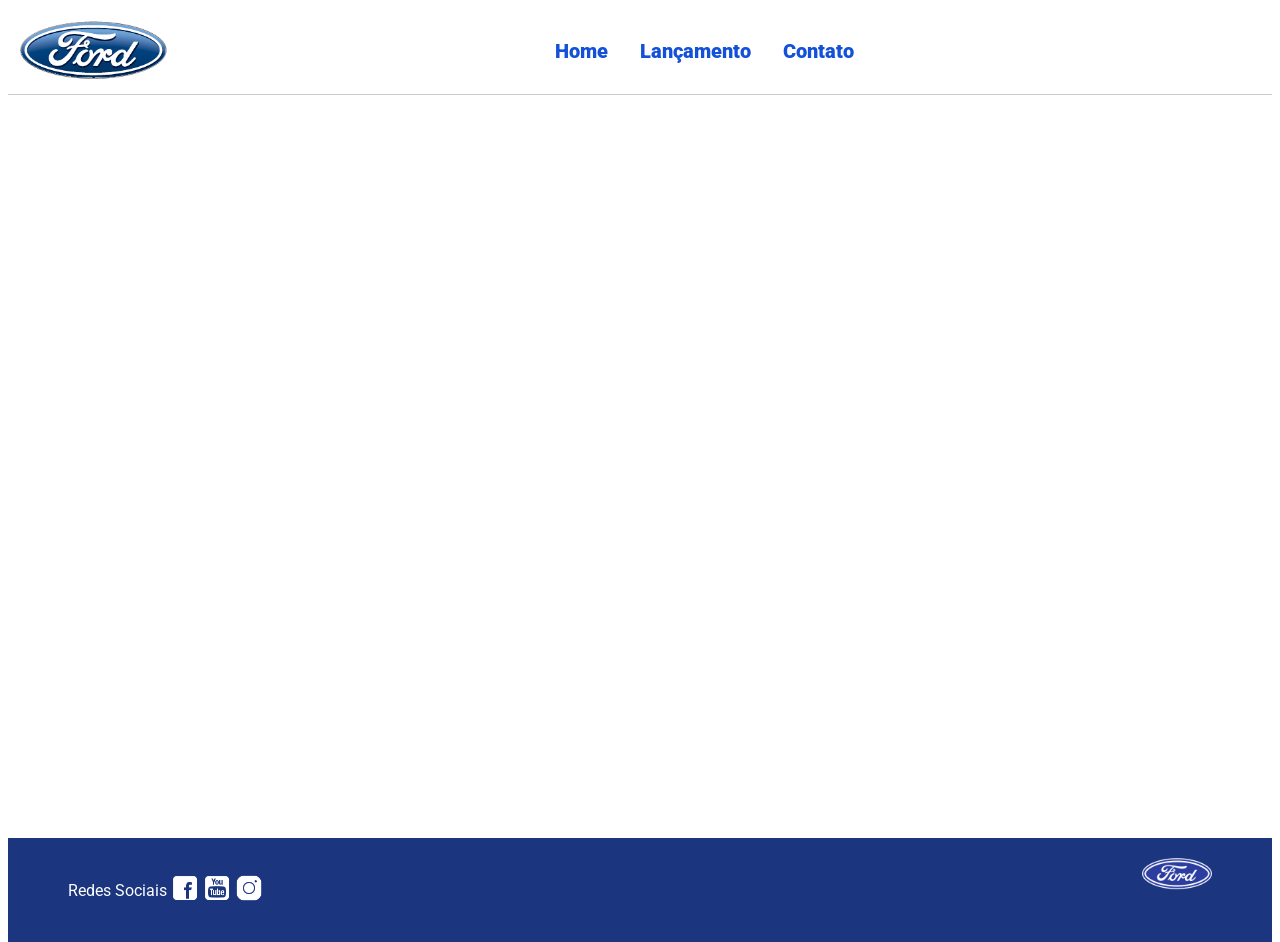
==== index.html @ 5d8d613a "Upload arquivos disponibilizados para realizar a atividade" ====
<!DOCTYPE html>
<html lang="pt-br">
<head>
    <meta charset="UTF-8">
    <meta http-equiv="X-UA-Compatible" content="IE=edge">
    <meta name="viewport" content="width=device-width, initial-scale=1.0">
    <title>Ford</title>    
    <link href="css/reset.css" rel="stylesheet">
    <link href="css/style.css" rel="stylesheet">
    <script src="js/carousel.js"></script>
</head>
<body>
    <header>       
        <div>
            <img src="img/logo-ford-256.png" width="150" class="logo" />
        </div>
        <nav>
            <ul>
                <li>
                    <a href="index.html">Home</a>
                </li>
                <li>
                    <a href="lancamento.html">Lançamento</a>
                </li>
                <li>
                    <a href="contato.html">Contato</a>
                </li>
            </ul>
        </nav>

    </header>
    <main>
        <div id="carousel">
        </div>
        <div id="carousel-title">
        </div>
        <script>
             //insert each image on carousel
            carouselArr.push(new Carousel("imagem_1.jpg","Esta é a nova Ranger Ford 2022. Verifique novidades.","lancamento.html"));
            carouselArr.push(new Carousel("imagem_2.jpg","Ford a nossa história","#"));
            carouselArr.push(new Carousel("imagem_3.jpg","Nova Ford Bronco Sport 2022","lancamento.html"));
            Carousel.Start(carouselArr);
        </script>
    </main>
    <footer>
        <nav id="social">
            <ul>
                <li><span class="redesociais">Redes Sociais</span></li>
                <li><a href="#" title="Facebook"><img src="img/facebook-50.png"></a></li>
                <li><a href="#" title="YouTube"><img src="img/youtube-squared-50.png"></a></li>
                <li><a href="#" title="Instagram"><img src="img/instagram-logo-50.png"></a></li>
            </ul>
        </nav>
        <div>
           <img src="img/ford-96.png" width="70"  />
        </div>
    </footer>    
</body>
</html>
---- css/style.css ----
@import url('https://fonts.googleapis.com/css2?family=Roboto:wght@300&display=swap');

body {
    background: #FFFFFF;
    height: 100%;
    font-family: 'Roboto', sans-serif;
}

html {
    height: 100%;
}

div#carousel {
    height: 46vh;
    width: 100%;
     max-height: 628px;
    -webkit-transition: all .3s ease-in-out;
    -moz-transition: all .3s ease-in-out;
    transition: all .3s ease-in-out;
}

div#carousel-title a {
    text-decoration: none;
}

div#carousel-title  {
    display: block;
    text-align: center;
    margin-top: 10px;
    margin-bottom: 10px;
    font-weight: bold;
}

header ul {
    text-align: center;
    margin-left: auto;
    margin-right: auto;
    display: block;
}

ul {
	display: inline-block;
}

header {
    background: #FFFFFF;
    border-bottom: 1px solid #ccc;
    margin-bottom: 10px;
    padding: 10px;
}

header div {
    display: inline;
    vertical-align: middle;
}

header nav {
    display: inline-block;
    vertical-align: middle;
    width: 80vw;
}

header nav a {
    color: #1351d8;
    font-size: 20px;
    text-decoration: none;
    font-weight: 900;
    margin-left: 14px;
    margin-right: 14px;
}

header nav a:hover {
    color: #1b357e;
    text-decoration: none;
    font-weight: 900;
}

nav li {
    display: inline;
    list-style: none;
}

main {
    min-height: calc(100% - 167px);
}

nav#social {
    display: inline;
    width: 80%;
}

nav#social ul img {
    width: 28px;
}

span.redesociais {
    color: #ffffff;
    vertical-align: super;
}

footer {
    background: #1B357E;
    padding: 20px;
}

footer div {
    display: inline;
    float: right;
    margin-right: 40px;
}

button:hover {
    background: #1b357e;
}
button {
    background: #1351d8;
    color: #fff;
    border: 0px;
    border-radius: 10px;
}
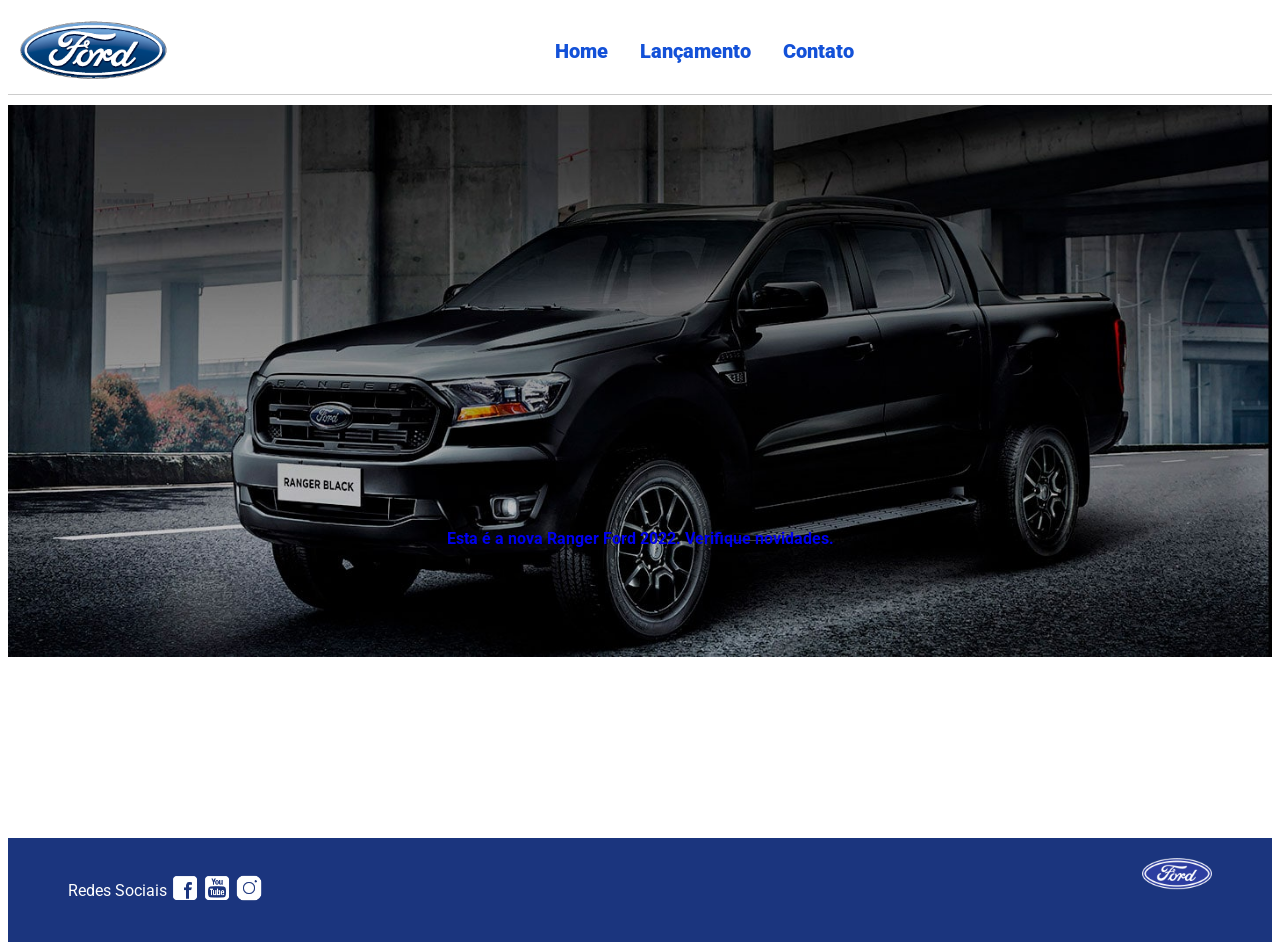
==== commit 66e677d8: "Funcionamento Carrosel index" ====
--- a/index.html
+++ b/index.html
@@ -36,9 +36,9 @@
         </div>
         <script>
              //insert each image on carousel
-            carouselArr.push(new Carousel("imagem_1.jpg","Esta é a nova Ranger Ford 2022. Verifique novidades.","lancamento.html"));
-            carouselArr.push(new Carousel("imagem_2.jpg","Ford a nossa história","#"));
-            carouselArr.push(new Carousel("imagem_3.jpg","Nova Ford Bronco Sport 2022","lancamento.html"));
+            carouselArr.push(new Carousel("./img/imagem_1.jpg","Esta é a nova Ranger Ford 2022. Verifique novidades.","lancamento.html"));
+            carouselArr.push(new Carousel("./img/imagem_2.jpg","Ford a nossa história","#"));
+            carouselArr.push(new Carousel("./img/imagem_3.jpg","Nova Ford Bronco Sport 2022","lancamento.html"));
             Carousel.Start(carouselArr);
         </script>
     </main>
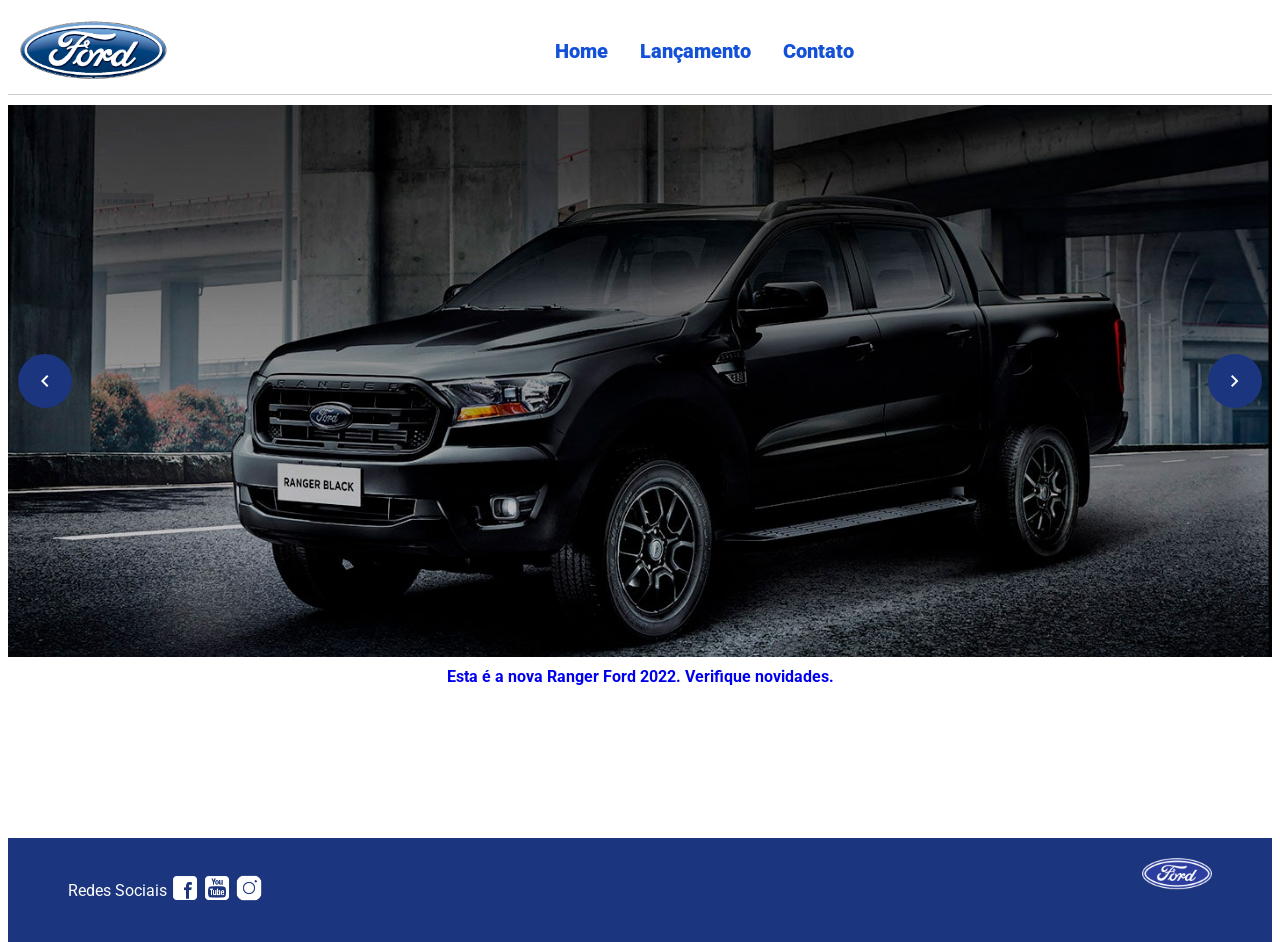
==== commit 8984dfaf: "Botão para passar o carrosel" ====
--- a/index.html
+++ b/index.html
@@ -7,6 +7,7 @@
     <title>Ford</title>    
     <link href="css/reset.css" rel="stylesheet">
     <link href="css/style.css" rel="stylesheet">
+    <link rel="stylesheet" href="https://fonts.googleapis.com/css2?family=Material+Symbols+Outlined:opsz,wght,FILL,GRAD@24,400,0,0" />
     <script src="js/carousel.js"></script>
 </head>
 <body>
@@ -30,7 +31,13 @@
 
     </header>
     <main>
-        <div id="carousel">
+        <div class="carousel-container">
+            <button id="prevBtn" class="carousel-btn prev-btn material-symbols-outlined"><span class="material-symbols-outlined">chevron_left</span></button>
+
+            <div id="carousel">
+            </div>
+
+            <button id="nextBtn" class="carousel-btn next-btn material-symbols-outlined"><span class="material-symbols-outlined">chevron_right</span></button>
         </div>
         <div id="carousel-title">
         </div>
--- a/css/style.css
+++ b/css/style.css
@@ -11,7 +11,6 @@
 }
 
 div#carousel {
-    height: 46vh;
     width: 100%;
      max-height: 628px;
     -webkit-transition: all .3s ease-in-out;
@@ -118,3 +117,43 @@
     border: 0px;
     border-radius: 10px;
 }
+
+.carousel-container {
+    position: relative; 
+    max-width: 1500px;
+    margin: 0 auto; 
+    overflow: hidden;
+}
+
+#carousel img {
+    width: 100%; 
+    height: auto;
+}
+
+.carousel-btn {
+    position: absolute;
+    top: 50%; 
+    transform: translateY(-50%);
+    background-color: #1B357E;
+    color: white;
+    border: none;
+    padding: 15px;
+    cursor: pointer;
+    z-index: 10; 
+    font-size: 24px;
+    border-radius: 50%;
+    transition: background-color 0.3s;
+}
+
+.carousel-btn:hover {
+    background-color: #1351d8;
+}
+
+.prev-btn {
+    left: 10px; 
+}
+
+.next-btn {
+    right: 10px;
+}
+
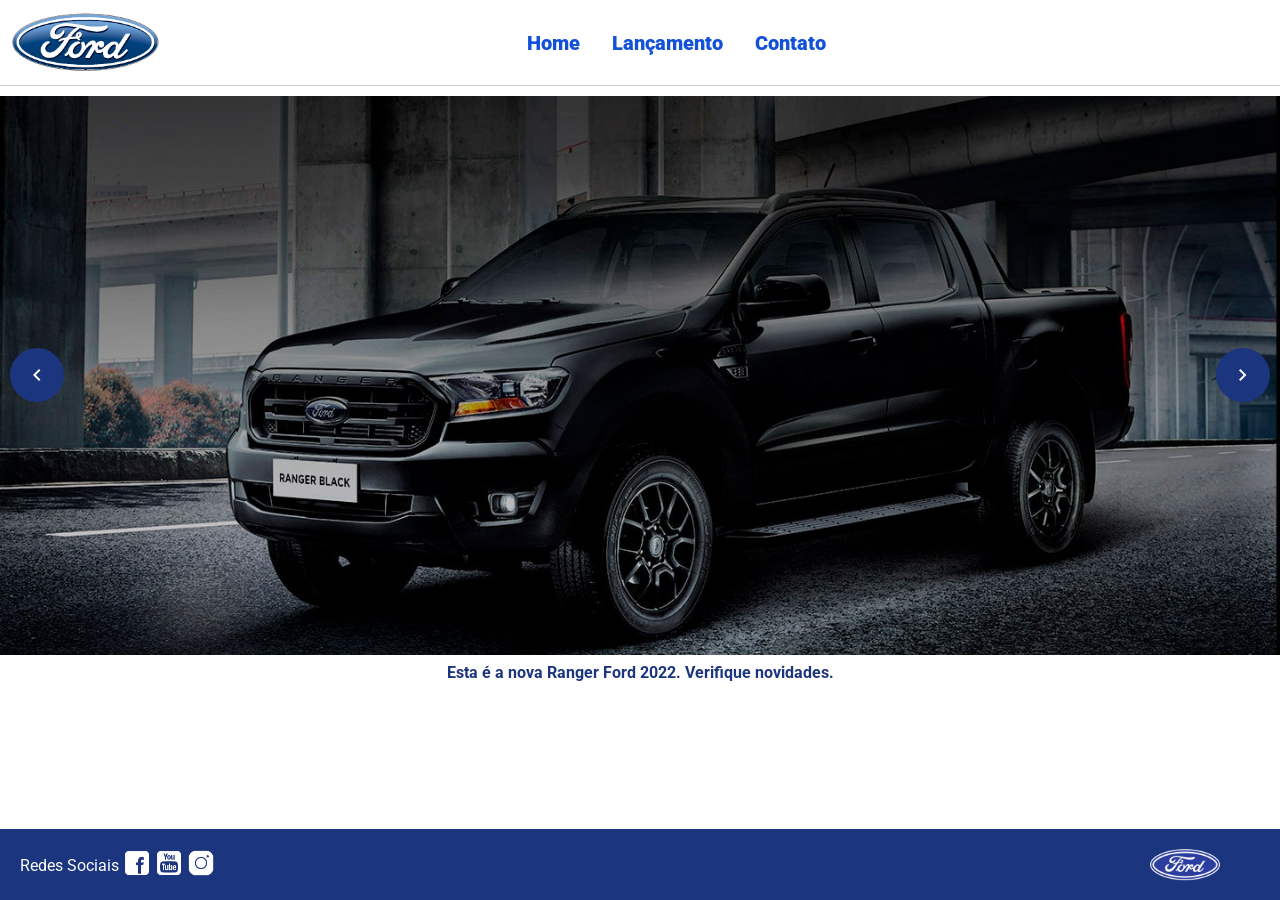
==== commit 008b2d8a: "style: Melhorei a formatação e a consistência do HTML nos arquivos contato.html, index.html e lancam" ====
--- a/index.html
+++ b/index.html
@@ -1,17 +1,21 @@
 <!DOCTYPE html>
 <html lang="pt-br">
+
 <head>
     <meta charset="UTF-8">
     <meta http-equiv="X-UA-Compatible" content="IE=edge">
     <meta name="viewport" content="width=device-width, initial-scale=1.0">
-    <title>Ford</title>    
+    <title>Ford</title>
     <link href="css/reset.css" rel="stylesheet">
     <link href="css/style.css" rel="stylesheet">
-    <link rel="stylesheet" href="https://fonts.googleapis.com/css2?family=Material+Symbols+Outlined:opsz,wght,FILL,GRAD@24,400,0,0" />
+    <link rel="icon" type="image/x-icon" href="./img/logo-ford-256.png">
+    <link rel="stylesheet"
+        href="https://fonts.googleapis.com/css2?family=Material+Symbols+Outlined:opsz,wght,FILL,GRAD@24,400,0,0" />
     <script src="js/carousel.js"></script>
 </head>
+
 <body>
-    <header>       
+    <header>
         <div>
             <img src="img/logo-ford-256.png" width="150" class="logo" />
         </div>
@@ -32,20 +36,22 @@
     </header>
     <main>
         <div class="carousel-container">
-            <button id="prevBtn" class="carousel-btn prev-btn material-symbols-outlined"><span class="material-symbols-outlined">chevron_left</span></button>
+            <button id="prevBtn" class="carousel-btn prev-btn material-symbols-outlined"><span
+                    class="material-symbols-outlined">chevron_left</span></button>
 
             <div id="carousel">
             </div>
 
-            <button id="nextBtn" class="carousel-btn next-btn material-symbols-outlined"><span class="material-symbols-outlined">chevron_right</span></button>
+            <button id="nextBtn" class="carousel-btn next-btn material-symbols-outlined"><span
+                    class="material-symbols-outlined">chevron_right</span></button>
         </div>
         <div id="carousel-title">
         </div>
         <script>
-             //insert each image on carousel
-            carouselArr.push(new Carousel("./img/imagem_1.jpg","Esta é a nova Ranger Ford 2022. Verifique novidades.","lancamento.html"));
-            carouselArr.push(new Carousel("./img/imagem_2.jpg","Ford a nossa história","#"));
-            carouselArr.push(new Carousel("./img/imagem_3.jpg","Nova Ford Bronco Sport 2022","lancamento.html"));
+            //insert each image on carousel
+            carouselArr.push(new Carousel("./img/imagem_1.jpg", "Esta é a nova Ranger Ford 2022. Verifique novidades.", "lancamento.html"));
+            carouselArr.push(new Carousel("./img/imagem_2.jpg", "Ford a nossa história", "#"));
+            carouselArr.push(new Carousel("./img/imagem_3.jpg", "Nova Ford Bronco Sport 2022", "lancamento.html"));
             Carousel.Start(carouselArr);
         </script>
     </main>
@@ -59,8 +65,9 @@
             </ul>
         </nav>
         <div>
-           <img src="img/ford-96.png" width="70"  />
+            <img src="img/ford-96.png" width="70" />
         </div>
-    </footer>    
+    </footer>
 </body>
+
 </html>
--- a/css/style.css
+++ b/css/style.css
@@ -19,7 +19,9 @@
 }
 
 div#carousel-title a {
+    color: #1B357E;
     text-decoration: none;
+    list-style: none;
 }
 
 div#carousel-title  {
